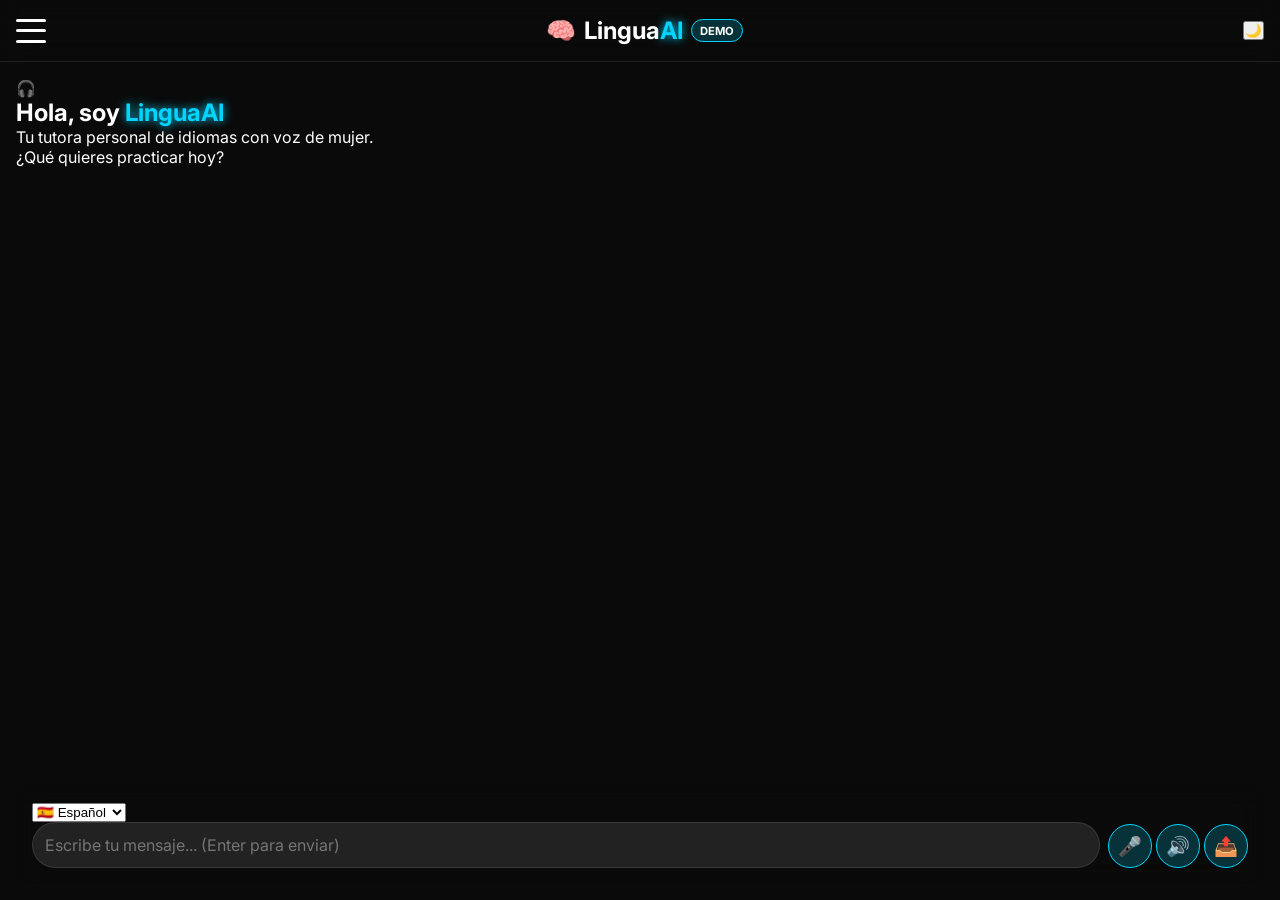
==== admin.html @ 900e518a "Create admin.html" ====
<!DOCTYPE html>
<html lang="es">
<head>
    <meta charset="UTF-8">
    <meta name="viewport" content="width=device-width, initial-scale=1.0">
    <title>Admin Panel - LinguaAI</title>
    <link rel="stylesheet" href="css/style.css">
    <style>
        .admin-container { max-width: 1200px; margin: 2rem auto; padding: 2rem; }
        .license-list { background: var(--bg-secondary); border-radius: 16px; padding: 1rem; }
        .license-item { display: flex; justify-content: space-between; padding: 0.5rem; border-bottom: 1px solid var(--border); }
        .stats-grid { display: grid; grid-template-columns: repeat(auto-fit, minmax(250px, 1fr)); gap: 1rem; margin-bottom: 2rem; }
        .stat-card { background: var(--bg-secondary); padding: 1rem; border-radius: 12px; }
        input, button { padding: 0.5rem; margin: 0.5rem; }
    </style>
</head>
<body>
    <div class="admin-container">
        <h1>🔐 Admin Panel - LinguaAI</h1>
        <div class="stats-grid" id="stats"></div>
        <div class="card">
            <h2>Generar Licencia Pro</h2>
            <input type="text" id="newLicenseEmail" placeholder="Email del usuario">
            <button onclick="generateLicense()">Generar Licencia</button>
            <pre id="generatedLicense"></pre>
        </div>
        <div class="license-list">
            <h2>Licencias Activas</h2>
            <div id="licenses"></div>
        </div>
    </div>
    <script src="js/auth.js"></script>
    <script>
        if (!window.location.search.includes('admin=true')) {
            alert('Acceso denegado. Usa ?admin=true en la URL');
            window.location.href = '/';
        }
        
        function generateLicense() {
            const email = document.getElementById('newLicenseEmail').value;
            if (!email) return alert('Email requerido');
            const license = 'LG-' + Math.random().toString(36).substr(2, 16).toUpperCase();
            let licenses = JSON.parse(localStorage.getItem('lingua_licenses') || '{}');
            licenses[license] = { email, activated: false, createdAt: Date.now() };
            localStorage.setItem('lingua_licenses', JSON.stringify(licenses));
            document.getElementById('generatedLicense').innerText = `Licencia: ${license}\nEmail: ${email}`;
            loadLicenses();
        }
        
        function loadLicenses() {
            const licenses = JSON.parse(localStorage.getItem('lingua_licenses') || '{}');
            const container = document.getElementById('licenses');
            container.innerHTML = Object.entries(licenses).map(([code, data]) => `
                <div class="license-item">
                    <strong>${code}</strong> - ${data.email} - ${data.activated ? '✅ Activada' : '⏳ Sin activar'}
                </div>
            `).join('');
            
            const activeUsers = Object.values(licenses).filter(l => l.activated).length;
            document.getElementById('stats').innerHTML = `
                <div class="stat-card">📊 Total Licencias: ${Object.keys(licenses).length}</div>
                <div class="stat-card">👥 Usuarios Activos: ${activeUsers}</div>
                <div class="stat-card">🎯 Demo Usuarios: Estimado 50+</div>
            `;
        }
        loadLicenses();
    </script>
</body>
</html>
---- css/style.css ----
:root {
    --bg-dark: #0a0a0a;
    --bg-light: #f5f5f7;
    --glass-dark: rgba(10, 10, 10, 0.8);
    --glass-light: rgba(255, 255, 255, 0.8);
    --neon-blue: #00d4ff;
    --neon-purple: #7c3aed;
    --text-dark: #1a1a1a;
    --text-light: #ffffff;
    --border: rgba(255, 255, 255, 0.1);
}

* {
    margin: 0;
    padding: 0;
    box-sizing: border-box;
}

body {
    font-family: 'Inter', sans-serif;
    background: var(--bg-dark);
    color: var(--text-light);
    transition: all 0.3s ease;
    overflow: hidden;
    height: 100vh;
}

body.light {
    --bg-dark: #f5f5f7;
    --glass-dark: rgba(255, 255, 255, 0.9);
    --text-dark: #1a1a1a;
    --text-light: #1a1a1a;
    background: var(--bg-dark);
    color: var(--text-dark);
}

.app-container {
    height: 100vh;
    display: flex;
    flex-direction: column;
    position: relative;
}

/* Header estilo Jarvis */
.glass-header {
    backdrop-filter: blur(12px);
    background: var(--glass-dark);
    border-bottom: 1px solid var(--border);
    padding: 1rem;
    display: flex;
    justify-content: space-between;
    align-items: center;
    position: relative;
    z-index: 100;
}

.logo {
    font-size: 1.5rem;
    font-weight: 700;
    display: flex;
    align-items: center;
    gap: 0.5rem;
}

.ai-glow {
    color: var(--neon-blue);
    text-shadow: 0 0 10px var(--neon-blue);
    animation: pulse 2s infinite;
}

@keyframes pulse {
    0%, 100% { opacity: 1; }
    50% { opacity: 0.7; }
}

.badge-demo {
    font-size: 0.7rem;
    background: rgba(0, 212, 255, 0.2);
    padding: 0.2rem 0.5rem;
    border-radius: 20px;
    border: 1px solid var(--neon-blue);
}

/* Hamburguesa */
.hamburger {
    width: 30px;
    height: 24px;
    background: none;
    border: none;
    cursor: pointer;
    display: flex;
    flex-direction: column;
    justify-content: space-between;
    z-index: 200;
    position: relative;
}

.hamburger span {
    width: 100%;
    height: 3px;
    background: var(--text-light);
    transition: all 0.3s;
    border-radius: 3px;
}

.hamburger.active span:nth-child(1) {
    transform: rotate(45deg) translate(8px, 8px);
}

.hamburger.active span:nth-child(2) {
    opacity: 0;
}

.hamburger.active span:nth-child(3) {
    transform: rotate(-45deg) translate(8px, -8px);
}

/* Menú lateral */
.menu-overlay {
    position: fixed;
    top: 0;
    left: 0;
    width: 100%;
    height: 100%;
    background: rgba(0, 0, 0, 0.7);
    backdrop-filter: blur(4px);
    z-index: 150;
    display: none;
}

.menu-overlay.active {
    display: block;
}

.side-menu {
    position: fixed;
    top: 0;
    left: -300px;
    width: 280px;
    height: 100%;
    background: var(--glass-dark);
    backdrop-filter: blur(20px);
    z-index: 200;
    transition: left 0.3s ease;
    display: flex;
    flex-direction: column;
    padding: 1.5rem;
    gap: 2rem;
    border-right: 1px solid var(--border);
}

.side-menu.active {
    left: 0;
}

.menu-items {
    list-style: none;
    display: flex;
    flex-direction: column;
    gap: 1rem;
}

.menu-item {
    background: none;
    border: none;
    color: var(--text-light);
    padding: 0.75rem;
    text-align: left;
    font-size: 1rem;
    cursor: pointer;
    border-radius: 8px;
    transition: background 0.2s;
    width: 100%;
}

.menu-item:hover {
    background: rgba(0, 212, 255, 0.1);
}

/* Chat */
.chat-main {
    flex: 1;
    display: flex;
    flex-direction: column;
    overflow: hidden;
    padding: 1rem;
}

.chat-messages {
    flex: 1;
    overflow-y: auto;
    display: flex;
    flex-direction: column;
    gap: 1rem;
    padding-bottom: 1rem;
}

.message {
    max-width: 80%;
    padding: 0.75rem 1rem;
    border-radius: 18px;
    animation: fadeIn 0.3s;
}

@keyframes fadeIn {
    from { opacity: 0; transform: translateY(10px); }
    to { opacity: 1; transform: translateY(0); }
}

.message.user {
    align-self: flex-end;
    background: linear-gradient(135deg, var(--neon-blue), var(--neon-purple));
    color: white;
}

.message.ai {
    align-self: flex-start;
    background: var(--glass-dark);
    border: 1px solid var(--border);
}

.input-area {
    padding: 1rem;
    border-radius: 20px;
    background: var(--glass-dark);
    backdrop-filter: blur(12px);
    margin-top: 1rem;
}

.input-wrapper {
    display: flex;
    gap: 0.5rem;
    align-items: flex-end;
}

textarea {
    flex: 1;
    background: rgba(255, 255, 255, 0.1);
    border: 1px solid var(--border);
    border-radius: 24px;
    padding: 0.75rem;
    color: inherit;
    font-family: inherit;
    resize: none;
    font-size: 1rem;
}

.icon-btn, .send-btn {
    background: rgba(0, 212, 255, 0.2);
    border: 1px solid var(--neon-blue);
    border-radius: 50%;
    width: 44px;
    height: 44px;
    cursor: pointer;
    font-size: 1.2rem;
    transition: all 0.2s;
}

.icon-btn:hover, .send-btn:hover {
    background: var(--neon-blue);
    transform: scale(1.05);
}

/* Modal */
.modal {
    display: none;
    position: fixed;
    top: 0;
    left: 0;
    width: 100%;
    height: 100%;
    background: rgba(0, 0, 0, 0.8);
    backdrop-filter: blur(10px);
    z-index: 1000;
    justify-content: center;
    align-items: center;
}

.modal-content {
    background: var(--glass-dark);
    border-radius: 24px;
    padding: 2rem;
    max-width: 400px;
    width: 90%;
    text-align: center;
}
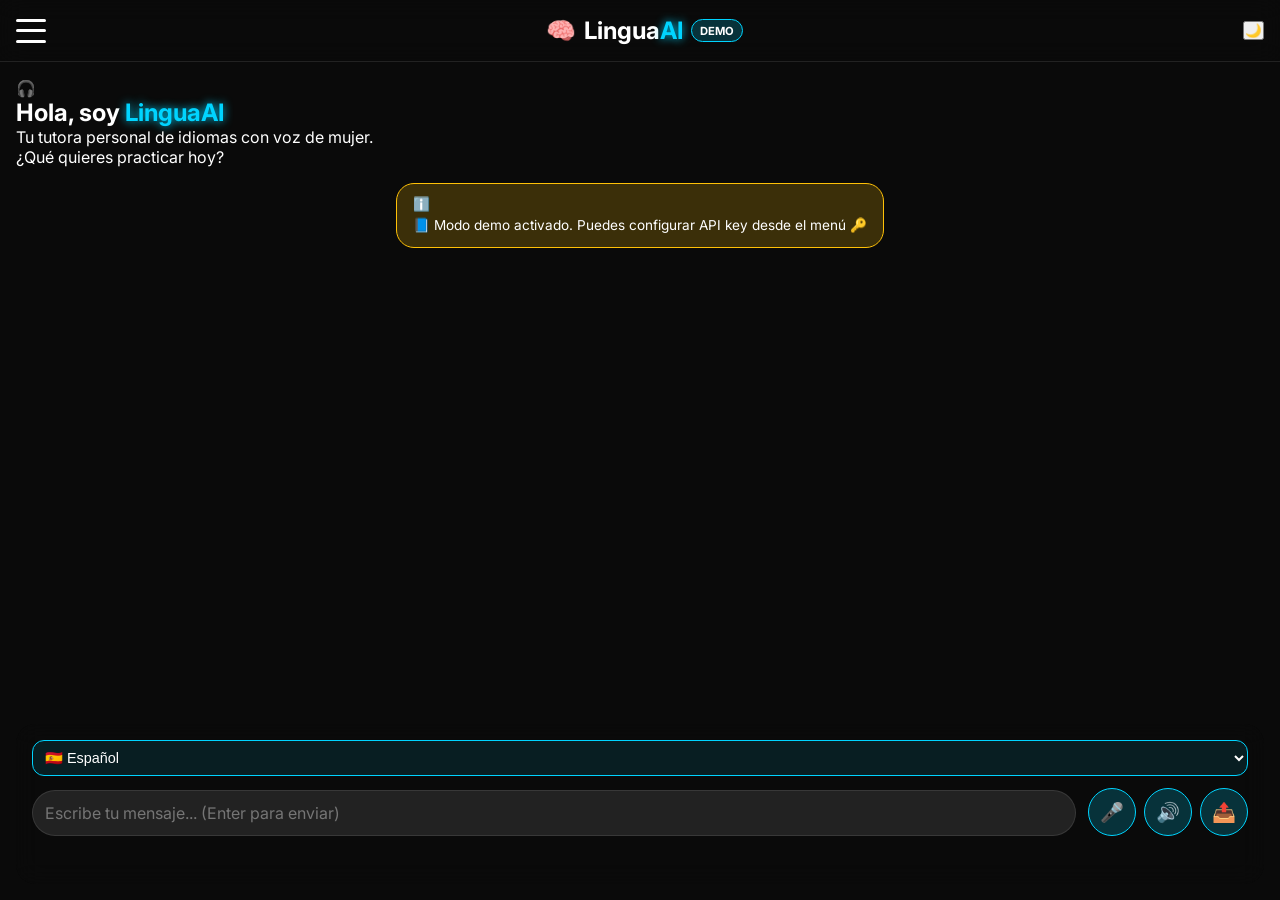
==== commit f561fa23: "Update admin.html" ====
--- a/admin.html
+++ b/admin.html
@@ -3,67 +3,346 @@
 <head>
     <meta charset="UTF-8">
     <meta name="viewport" content="width=device-width, initial-scale=1.0">
-    <title>Admin Panel - LinguaAI</title>
-    <link rel="stylesheet" href="css/style.css">
+    <title>Admin Panel - LinguaAI Pro</title>
     <style>
-        .admin-container { max-width: 1200px; margin: 2rem auto; padding: 2rem; }
-        .license-list { background: var(--bg-secondary); border-radius: 16px; padding: 1rem; }
-        .license-item { display: flex; justify-content: space-between; padding: 0.5rem; border-bottom: 1px solid var(--border); }
-        .stats-grid { display: grid; grid-template-columns: repeat(auto-fit, minmax(250px, 1fr)); gap: 1rem; margin-bottom: 2rem; }
-        .stat-card { background: var(--bg-secondary); padding: 1rem; border-radius: 12px; }
-        input, button { padding: 0.5rem; margin: 0.5rem; }
+        * {
+            margin: 0;
+            padding: 0;
+            box-sizing: border-box;
+        }
+        
+        body {
+            font-family: 'Inter', system-ui, -apple-system, sans-serif;
+            background: linear-gradient(135deg, #0a0a0a 0%, #1a1a2e 100%);
+            color: #fff;
+            min-height: 100vh;
+            padding: 2rem;
+        }
+        
+        .admin-container {
+            max-width: 1400px;
+            margin: 0 auto;
+        }
+        
+        h1 {
+            font-size: 2.5rem;
+            margin-bottom: 0.5rem;
+            background: linear-gradient(135deg, #00d4ff, #7c3aed);
+            -webkit-background-clip: text;
+            -webkit-text-fill-color: transparent;
+        }
+        
+        .subtitle {
+            color: #888;
+            margin-bottom: 2rem;
+        }
+        
+        .stats-grid {
+            display: grid;
+            grid-template-columns: repeat(auto-fit, minmax(250px, 1fr));
+            gap: 1.5rem;
+            margin-bottom: 2rem;
+        }
+        
+        .stat-card {
+            background: rgba(255, 255, 255, 0.05);
+            backdrop-filter: blur(10px);
+            border-radius: 20px;
+            padding: 1.5rem;
+            border: 1px solid rgba(0, 212, 255, 0.2);
+            transition: transform 0.3s;
+        }
+        
+        .stat-card:hover {
+            transform: translateY(-5px);
+            border-color: #00d4ff;
+        }
+        
+        .stat-value {
+            font-size: 2.5rem;
+            font-weight: bold;
+            color: #00d4ff;
+        }
+        
+        .stat-label {
+            color: #888;
+            margin-top: 0.5rem;
+        }
+        
+        .card {
+            background: rgba(255, 255, 255, 0.05);
+            backdrop-filter: blur(10px);
+            border-radius: 20px;
+            padding: 1.5rem;
+            margin-bottom: 2rem;
+            border: 1px solid rgba(255, 255, 255, 0.1);
+        }
+        
+        .card h2 {
+            margin-bottom: 1rem;
+            color: #00d4ff;
+        }
+        
+        input, select, button {
+            padding: 0.75rem;
+            margin: 0.5rem;
+            border-radius: 12px;
+            border: 1px solid rgba(255, 255, 255, 0.2);
+            background: rgba(0, 0, 0, 0.5);
+            color: white;
+            font-size: 1rem;
+        }
+        
+        input {
+            width: 300px;
+        }
+        
+        button {
+            background: linear-gradient(135deg, #00d4ff, #7c3aed);
+            cursor: pointer;
+            transition: transform 0.2s;
+            font-weight: bold;
+        }
+        
+        button:hover {
+            transform: scale(1.05);
+        }
+        
+        table {
+            width: 100%;
+            border-collapse: collapse;
+        }
+        
+        th, td {
+            padding: 0.75rem;
+            text-align: left;
+            border-bottom: 1px solid rgba(255, 255, 255, 0.1);
+        }
+        
+        th {
+            color: #00d4ff;
+        }
+        
+        .badge-pro {
+            background: linear-gradient(135deg, #ffd700, #ff8c00);
+            padding: 0.25rem 0.5rem;
+            border-radius: 20px;
+            font-size: 0.75rem;
+            font-weight: bold;
+        }
+        
+        .badge-demo {
+            background: rgba(0, 212, 255, 0.2);
+            padding: 0.25rem 0.5rem;
+            border-radius: 20px;
+            font-size: 0.75rem;
+        }
+        
+        .badge-expired {
+            background: rgba(255, 0, 0, 0.2);
+            color: #ff4444;
+            padding: 0.25rem 0.5rem;
+            border-radius: 20px;
+            font-size: 0.75rem;
+        }
+        
+        .delete-btn {
+            background: rgba(255, 0, 0, 0.2);
+            border-color: #ff4444;
+            padding: 0.25rem 0.5rem;
+            font-size: 0.75rem;
+        }
+        
+        .delete-btn:hover {
+            background: #ff4444;
+        }
+        
+        .generated-key {
+            background: #0a0a0a;
+            padding: 1rem;
+            border-radius: 12px;
+            font-family: monospace;
+            font-size: 1.2rem;
+            margin-top: 1rem;
+            border: 1px solid #00d4ff;
+        }
     </style>
 </head>
 <body>
     <div class="admin-container">
-        <h1>🔐 Admin Panel - LinguaAI</h1>
-        <div class="stats-grid" id="stats"></div>
+        <h1>🛡️ LinguaAI Admin Panel</h1>
+        <p class="subtitle">Gestión de licencias PRO y usuarios</p>
+        
+        <div class="stats-grid" id="statsGrid"></div>
+        
         <div class="card">
-            <h2>Generar Licencia Pro</h2>
-            <input type="text" id="newLicenseEmail" placeholder="Email del usuario">
-            <button onclick="generateLicense()">Generar Licencia</button>
-            <pre id="generatedLicense"></pre>
+            <h2>🎁 Generar Licencia PRO</h2>
+            <input type="email" id="licenseEmail" placeholder="Email del usuario" required>
+            <select id="licenseDuration">
+                <option value="30">30 días (1 mes)</option>
+                <option value="90">90 días (3 meses)</option>
+                <option value="180">180 días (6 meses)</option>
+                <option value="365">365 días (1 año)</option>
+            </select>
+            <button onclick="generateLicense()">✨ Generar Licencia</button>
+            <div id="generatedLicense" class="generated-key" style="display: none;"></div>
         </div>
-        <div class="license-list">
-            <h2>Licencias Activas</h2>
-            <div id="licenses"></div>
+        
+        <div class="card">
+            <h2>📋 Licencias Activas</h2>
+            <div style="overflow-x: auto;">
+                <table id="licensesTable">
+                    <thead>
+                        <tr><th>Código</th><th>Email</th><th>Tipo</th><th>Estado</th><th>Expira</th><th>Acciones</th></tr>
+                    </thead>
+                    <tbody id="licensesList"></tbody>
+                </table>
+            </div>
+        </div>
+        
+        <div class="card">
+            <h2>🔧 Acciones Rápidas</h2>
+            <button onclick="exportData()">📥 Exportar Datos</button>
+            <button onclick="clearAllDemo()" style="background: rgba(255,0,0,0.5);">⚠️ Limpiar Usuarios Demo</button>
+            <button onclick="location.reload()">🔄 Recargar</button>
         </div>
     </div>
-    <script src="js/auth.js"></script>
+    
     <script>
+        // Verificar acceso admin
         if (!window.location.search.includes('admin=true')) {
-            alert('Acceso denegado. Usa ?admin=true en la URL');
+            alert('🔐 Acceso denegado. Esta área es solo para administradores.');
             window.location.href = '/';
         }
         
+        // Cargar estadísticas
+        function loadStats() {
+            const licenses = JSON.parse(localStorage.getItem('lingua_licenses') || '{}');
+            const users = Object.values(licenses);
+            
+            const total = users.length;
+            const proActive = users.filter(u => u.type === 'pro' && u.activated && (!u.expiresAt || Date.now() < u.expiresAt)).length;
+            const expired = users.filter(u => u.expiresAt && Date.now() > u.expiresAt).length;
+            const demo = users.filter(u => u.type === 'demo').length;
+            
+            document.getElementById('statsGrid').innerHTML = `
+                <div class="stat-card"><div class="stat-value">${total}</div><div class="stat-label">Total Licencias</div></div>
+                <div class="stat-card"><div class="stat-value">${proActive}</div><div class="stat-label">Usuarios PRO Activos</div></div>
+                <div class="stat-card"><div class="stat-value">${expired}</div><div class="stat-label">Licencias Expiradas</div></div>
+                <div class="stat-card"><div class="stat-value">${demo}</div><div class="stat-label">Usuarios Demo</div></div>
+            `;
+            
+            // Cargar tabla
+            const tbody = document.getElementById('licensesList');
+            tbody.innerHTML = '';
+            
+            for (const [code, data] of Object.entries(licenses)) {
+                const isExpired = data.expiresAt && Date.now() > data.expiresAt;
+                const expiresDate = data.expiresAt ? new Date(data.expiresAt).toLocaleDateString() : 'Nunca';
+                const status = data.activated ? (isExpired ? 'Expirada' : 'Activa') : 'Sin activar';
+                
+                const row = tbody.insertRow();
+                row.innerHTML = `
+                    <td><code style="font-size:0.8rem">${code}</code></td>
+                    <td>${data.email}</td>
+                    <td><span class="${data.type === 'pro' ? 'badge-pro' : 'badge-demo'}">${data.type === 'pro' ? '💎 PRO' : '📘 Demo'}</span></td>
+                    <td style="color: ${isExpired ? '#ff4444' : '#00ff00'}">${status}</td>
+                    <td>${expiresDate}</td>
+                    <td><button class="delete-btn" onclick="deleteLicense('${code}')">🗑️</button></td>
+                `;
+            }
+        }
+        
+        // Generar licencia
         function generateLicense() {
-            const email = document.getElementById('newLicenseEmail').value;
-            if (!email) return alert('Email requerido');
-            const license = 'LG-' + Math.random().toString(36).substr(2, 16).toUpperCase();
-            let licenses = JSON.parse(localStorage.getItem('lingua_licenses') || '{}');
-            licenses[license] = { email, activated: false, createdAt: Date.now() };
+            const email = document.getElementById('licenseEmail').value;
+            const duration = parseInt(document.getElementById('licenseDuration').value);
+            
+            if (!email || !email.includes('@')) {
+                alert('❌ Ingresa un email válido');
+                return;
+            }
+            
+            const prefix = 'LG';
+            const random = Math.random().toString(36).substring(2, 10).toUpperCase();
+            const random2 = Math.random().toString(36).substring(2, 6).toUpperCase();
+            const licenseCode = `${prefix}-${random}-${random2}`;
+            
+            const licenses = JSON.parse(localStorage.getItem('lingua_licenses') || '{}');
+            licenses[licenseCode] = {
+                email: email,
+                activated: false,
+                type: 'pro',
+                createdAt: Date.now(),
+                expiresAt: Date.now() + (duration * 24 * 60 * 60 * 1000),
+                durationDays: duration
+            };
             localStorage.setItem('lingua_licenses', JSON.stringify(licenses));
-            document.getElementById('generatedLicense').innerText = `Licencia: ${license}\nEmail: ${email}`;
-            loadLicenses();
-        }
-        
-        function loadLicenses() {
+            
+            const generatedDiv = document.getElementById('generatedLicense');
+            generatedDiv.innerHTML = `
+                ✅ Licencia Generada<br>
+                <strong style="font-size:1.3rem; color:#00d4ff;">${licenseCode}</strong><br>
+                Email: ${email} | Duración: ${duration} días<br>
+                <button onclick="copyToClipboard('${licenseCode}')" style="margin-top:0.5rem;">📋 Copiar</button>
+            `;
+            generatedDiv.style.display = 'block';
+            
+            loadStats();
+            
+            setTimeout(() => {
+                generatedDiv.style.display = 'none';
+            }, 10000);
+        }
+        
+        // Copiar al portapapeles
+        function copyToClipboard(text) {
+            navigator.clipboard.writeText(text);
+            alert('✅ Código copiado: ' + text);
+        }
+        
+        // Eliminar licencia
+        function deleteLicense(code) {
+            if (confirm(`¿Eliminar la licencia ${code}? Esta acción no se puede deshacer.`)) {
+                const licenses = JSON.parse(localStorage.getItem('lingua_licenses') || '{}');
+                delete licenses[code];
+                localStorage.setItem('lingua_licenses', JSON.stringify(licenses));
+                loadStats();
+                alert('✅ Licencia eliminada');
+            }
+        }
+        
+        // Exportar datos
+        function exportData() {
             const licenses = JSON.parse(localStorage.getItem('lingua_licenses') || '{}');
-            const container = document.getElementById('licenses');
-            container.innerHTML = Object.entries(licenses).map(([code, data]) => `
-                <div class="license-item">
-                    <strong>${code}</strong> - ${data.email} - ${data.activated ? '✅ Activada' : '⏳ Sin activar'}
-                </div>
-            `).join('');
-            
-            const activeUsers = Object.values(licenses).filter(l => l.activated).length;
-            document.getElementById('stats').innerHTML = `
-                <div class="stat-card">📊 Total Licencias: ${Object.keys(licenses).length}</div>
-                <div class="stat-card">👥 Usuarios Activos: ${activeUsers}</div>
-                <div class="stat-card">🎯 Demo Usuarios: Estimado 50+</div>
-            `;
-        }
-        loadLicenses();
+            const dataStr = JSON.stringify(licenses, null, 2);
+            const blob = new Blob([dataStr], {type: 'application/json'});
+            const url = URL.createObjectURL(blob);
+            const a = document.createElement('a');
+            a.href = url;
+            a.download = `linguai_licenses_${new Date().toISOString()}.json`;
+            a.click();
+            URL.revokeObjectURL(url);
+        }
+        
+        // Limpiar usuarios demo
+        function clearAllDemo() {
+            if (confirm('⚠️ ¿Eliminar TODOS los usuarios demo? Los usuarios PRO no se verán afectados.')) {
+                const licenses = JSON.parse(localStorage.getItem('lingua_licenses') || '{}');
+                const newLicenses = {};
+                for (const [code, data] of Object.entries(licenses)) {
+                    if (data.type === 'pro') {
+                        newLicenses[code] = data;
+                    }
+                }
+                localStorage.setItem('lingua_licenses', JSON.stringify(newLicenses));
+                loadStats();
+                alert('✅ Usuarios demo eliminados');
+            }
+        }
+        
+        // Inicializar
+        loadStats();
     </script>
 </body>
 </html>
